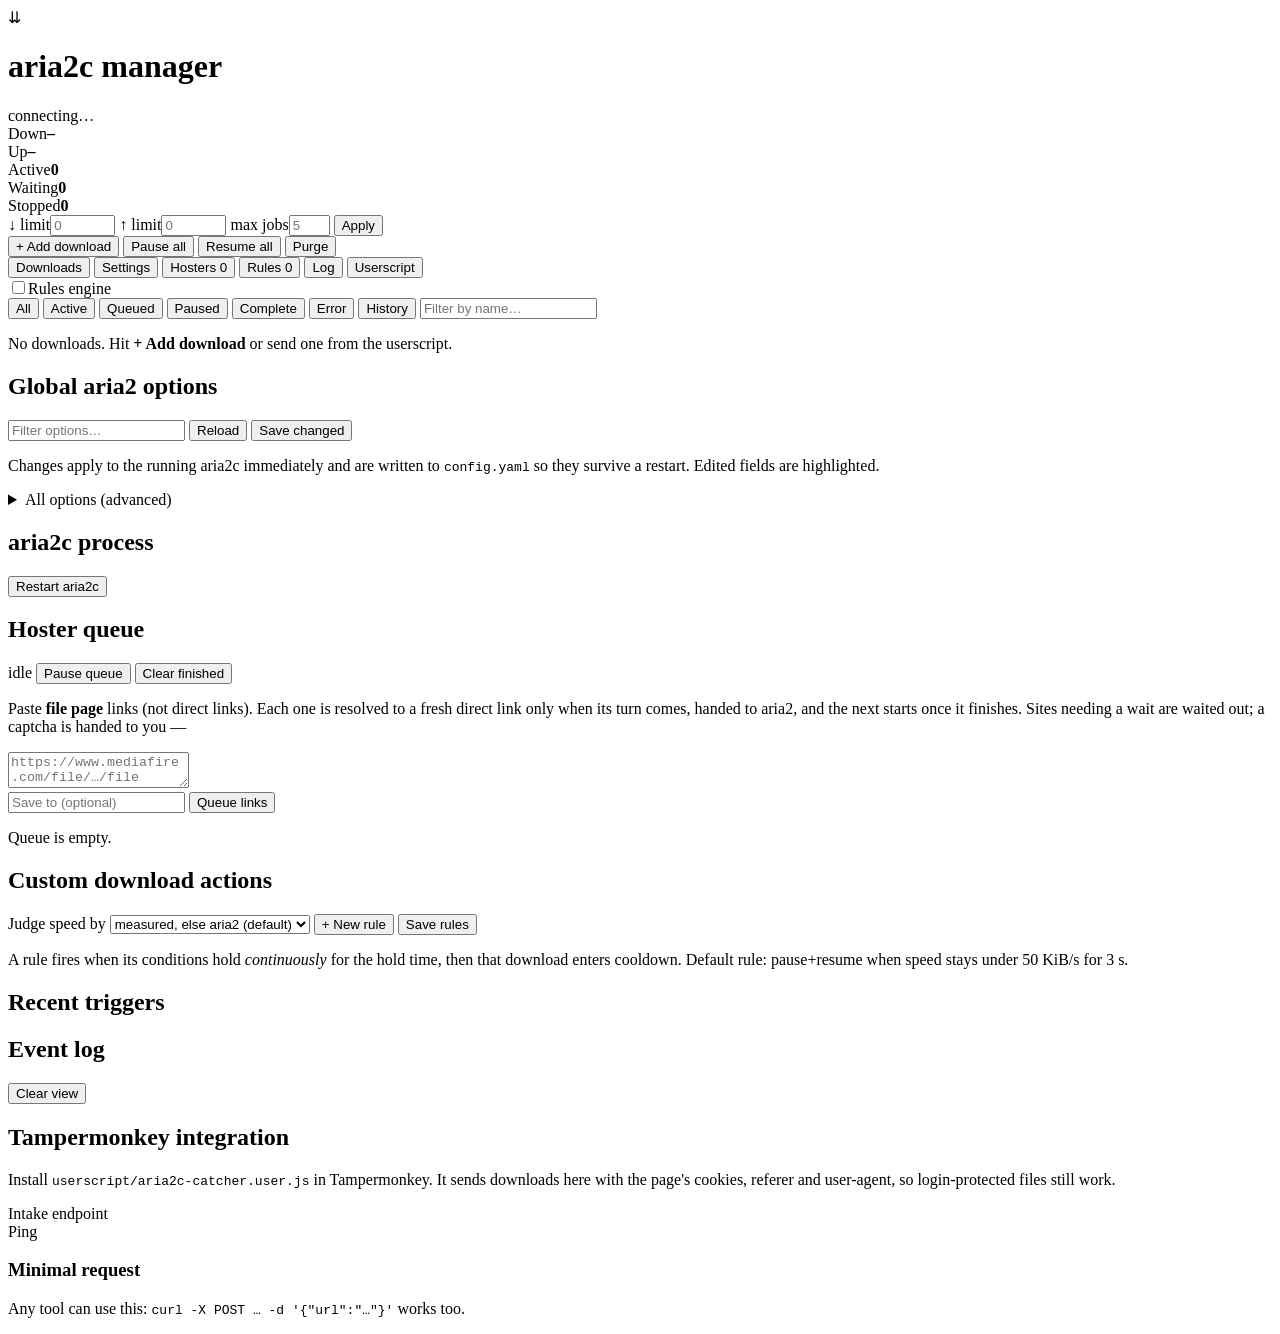
==== aria2c_manager/static/index.html @ 543faef6 "init" ====
<!doctype html>
<html lang="en">
<head>
<meta charset="utf-8">
<meta name="viewport" content="width=device-width, initial-scale=1">
<title>aria2c manager</title>
<link rel="icon" href="/favicon.ico">
<link rel="stylesheet" href="/static/style.css">
</head>
<body>

<header class="topbar">
  <div class="brand">
    <span class="logo">⇊</span>
    <div>
      <h1>aria2c manager</h1>
      <span id="aria2-pill" class="pill pill-idle">connecting…</span>
    </div>
  </div>

  <div class="stats">
    <div class="stat"><label>Down</label><b id="stat-down">–</b></div>
    <div class="stat"><label>Up</label><b id="stat-up">–</b></div>
    <div class="stat"><label>Active</label><b id="stat-active">0</b></div>
    <div class="stat"><label>Waiting</label><b id="stat-waiting">0</b></div>
    <div class="stat"><label>Stopped</label><b id="stat-stopped">0</b></div>
  </div>

  <div class="topactions">
    <div class="limitbox" title="Global speed limits — 0 means unlimited. Accepts K/M suffix.">
      <label>↓ limit</label><input id="limit-down" size="6" placeholder="0">
      <label>↑ limit</label><input id="limit-up" size="6" placeholder="0">
      <label>max&nbsp;jobs</label><input id="limit-jobs" size="3" placeholder="5">
      <button id="btn-limits" class="btn btn-small">Apply</button>
    </div>
    <button id="btn-add" class="btn btn-primary">+ Add download</button>
    <button id="btn-pause-all" class="btn">Pause all</button>
    <button id="btn-resume-all" class="btn">Resume all</button>
    <button id="btn-purge" class="btn btn-danger" title="Remove completed/error results from the list">Purge</button>
  </div>
</header>

<nav class="tabs">
  <button class="tab active" data-tab="downloads">Downloads</button>
  <button class="tab" data-tab="settings">Settings</button>
  <button class="tab" data-tab="hosters">Hosters <span id="hoster-badge" class="badge">0</span></button>
  <button class="tab" data-tab="rules">Rules <span id="rules-badge" class="badge">0</span></button>
  <button class="tab" data-tab="log">Log</button>
  <button class="tab" data-tab="help">Userscript</button>
  <div class="spacer"></div>
  <label class="switch" title="Master switch for all custom download-action rules">
    <input type="checkbox" id="rules-master"><span>Rules engine</span>
  </label>
</nav>

<main>
  <!-- ---------------- downloads ---------------- -->
  <section id="tab-downloads" class="tabpane active">
    <div class="filterbar">
      <button class="chip active" data-filter="all">All</button>
      <button class="chip" data-filter="active">Active</button>
      <button class="chip" data-filter="waiting">Queued</button>
      <button class="chip" data-filter="paused">Paused</button>
      <button class="chip" data-filter="complete">Complete</button>
      <button class="chip" data-filter="error">Error</button>
      <button class="chip chip-history" data-filter="history" title="Finished downloads the manager has recorded, kept across restarts">History</button>
      <input id="search" class="search" placeholder="Filter by name…">
    </div>
    <div id="history-bar" class="historybar" hidden>
      <span id="history-summary" class="hint"></span>
      <button id="btn-history-clear" class="btn btn-small btn-danger">Clear history</button>
    </div>
    <div id="downloads" class="downloads"></div>
    <p id="empty" class="empty">No downloads. Hit <b>+ Add download</b> or send one from the userscript.</p>
  </section>

  <!-- ---------------- settings ---------------- -->
  <section id="tab-settings" class="tabpane">
    <div class="panehead">
      <h2>Global aria2 options</h2>
      <div>
        <input id="opt-search" class="search" placeholder="Filter options…">
        <button id="btn-opt-reload" class="btn btn-small">Reload</button>
        <button id="btn-opt-save" class="btn btn-primary btn-small">Save changed</button>
      </div>
    </div>
    <p class="hint">Changes apply to the running aria2c immediately and are written to
      <code id="cfg-path">config.yaml</code> so they survive a restart. Edited fields are highlighted.</p>
    <div id="options-groups"></div>
    <details id="options-advanced-wrap">
      <summary>All options (advanced)</summary>
      <div id="options-advanced" class="optgrid"></div>
    </details>
    <div class="panehead"><h2>aria2c process</h2></div>
    <div id="proc-info" class="kv"></div>
    <button id="btn-restart-aria2" class="btn btn-danger btn-small">Restart aria2c</button>
  </section>

  <!-- ---------------- hoster queue ---------------- -->
  <section id="tab-hosters" class="tabpane">
    <div class="panehead">
      <h2>Hoster queue</h2>
      <div>
        <span id="hoster-status" class="pill pill-idle">idle</span>
        <button id="btn-hoster-pause" class="btn btn-small">Pause queue</button>
        <button id="btn-hoster-clear" class="btn btn-small">Clear finished</button>
      </div>
    </div>
    <p class="hint">Paste <b>file page</b> links (not direct links). Each one is resolved
      to a fresh direct link only when its turn comes, handed to aria2, and the next
      starts once it finishes. Sites needing a wait are waited out; a captcha is handed
      to you — <span id="hoster-sites"></span></p>

    <div class="addrow">
      <textarea id="hoster-urls" rows="2"
        placeholder="https://www.mediafire.com/file/…/file&#10;https://kenfiles.com/…"></textarea>
      <div class="addrow-side">
        <input id="hoster-dir" placeholder="Save to (optional)">
        <button id="btn-hoster-add" class="btn btn-primary">Queue links</button>
      </div>
    </div>

    <div id="hoster-list" class="downloads"></div>
    <p id="hoster-empty" class="empty">Queue is empty.</p>
  </section>

  <!-- ---------------- rules ---------------- -->
  <section id="tab-rules" class="tabpane">
    <div class="panehead">
      <h2>Custom download actions</h2>
      <div>
        <label class="inline-field" title="Which speed figure rules judge by">
          <span>Judge speed by</span>
          <select id="rules-speed-source">
            <option value="hybrid">measured, else aria2 (default)</option>
            <option value="measured">measured write speed only</option>
            <option value="aria2">aria2's reported speed</option>
          </select>
        </label>
        <button id="btn-rule-add" class="btn btn-small">+ New rule</button>
        <button id="btn-rules-save" class="btn btn-primary btn-small">Save rules</button>
      </div>
    </div>
    <p class="hint">A rule fires when its conditions hold <em>continuously</em> for the
      hold time, then that download enters cooldown. Default rule: pause+resume when speed
      stays under 50&nbsp;KiB/s for 3&nbsp;s.</p>
    <div id="rules-list"></div>
    <div class="panehead"><h2>Recent triggers</h2></div>
    <div id="rule-triggers" class="loglist"></div>
  </section>

  <!-- ---------------- log ---------------- -->
  <section id="tab-log" class="tabpane">
    <div class="panehead">
      <h2>Event log</h2>
      <div><button id="btn-log-clear" class="btn btn-small">Clear view</button></div>
    </div>
    <div id="loglist" class="loglist"></div>
  </section>

  <!-- ---------------- help ---------------- -->
  <section id="tab-help" class="tabpane">
    <div class="panehead"><h2>Tampermonkey integration</h2></div>
    <p class="hint">Install <code>userscript/aria2c-catcher.user.js</code> in Tampermonkey. It
      sends downloads here with the page's cookies, referer and user-agent, so
      login-protected files still work.</p>
    <div class="kv">
      <div><label>Intake endpoint</label><code id="help-endpoint"></code></div>
      <div><label>Ping</label><code id="help-ping"></code></div>
    </div>
    <h3>Minimal request</h3>
    <pre id="help-snippet"></pre>
    <p class="hint">Any tool can use this: <code>curl -X POST … -d '{"url":"…"}'</code> works too.</p>
  </section>
</main>

<!-- ---------------- add dialog ---------------- -->
<dialog id="add-dialog">
  <form id="add-form" method="dialog">
    <h2>Add download</h2>

    <label class="field">
      <span>URLs <small>one per line — http(s), ftp, magnet:</small></span>
      <textarea id="add-uris" rows="4" placeholder="https://example.com/file.iso&#10;magnet:?xt=urn:btih:…"></textarea>
    </label>

    <label class="field">
      <span>…or a .torrent / .metalink file</span>
      <input type="file" id="add-file" accept=".torrent,.meta4,.metalink">
    </label>

    <div class="grid2">
      <label class="field"><span>Save to directory</span><input id="add-dir" placeholder="(default)"></label>
      <label class="field"><span>Rename to <small>single file only</small></span><input id="add-out" placeholder="(from server)"></label>
      <label class="field"><span>Connections per server <small>max-connection-per-server</small></span><input id="add-conn" type="number" min="1" max="16" placeholder="16"></label>
      <label class="field"><span>Parts / split <small>split</small></span><input id="add-split" type="number" min="1" placeholder="16"></label>
      <label class="field"><span>Min part size <small>min-split-size</small></span><input id="add-minsplit" placeholder="1M"></label>
      <label class="field"><span>Speed limit <small>max-download-limit</small></span><input id="add-limit" placeholder="0"></label>
      <label class="field"><span>Referer</span><input id="add-referer" placeholder="(none)"></label>
      <label class="field"><span>User-Agent</span><input id="add-ua" placeholder="(default)"></label>
      <label class="field"><span>Cookie header</span><input id="add-cookie" placeholder="k=v; k2=v2"></label>
      <label class="field"><span>Proxy <small>all-proxy</small></span><input id="add-proxy" placeholder="(none)"></label>
      <label class="field"><span>Checksum <small>e.g. sha-256=…</small></span><input id="add-checksum" placeholder="(none)"></label>
      <label class="field"><span>Queue position <small>blank = end</small></span><input id="add-position" type="number" min="0" placeholder="end"></label>
    </div>

    <label class="field"><span>Extra headers <small>one per line, <code>Name: value</code></small></span>
      <textarea id="add-headers" rows="2" placeholder="Authorization: Bearer …"></textarea></label>

    <div class="checkrow">
      <label><input type="checkbox" id="add-paused"> Add paused</label>
      <label><input type="checkbox" id="add-mirrors"> Treat all URLs as mirrors of one file</label>
    </div>

    <div class="dialog-actions">
      <button type="button" id="add-cancel" class="btn">Cancel</button>
      <button type="button" id="add-submit" class="btn btn-primary">Add</button>
    </div>
  </form>
</dialog>

<div id="toasts" class="toasts"></div>
<template id="row-template">
  <article class="dl">
    <div class="dl-main">
      <button class="chev" title="Details">▸</button>
      <div class="dl-body">
        <div class="dl-title">
          <span class="dl-name"></span>
          <span class="dl-badges"></span>
        </div>
        <div class="bar"><div class="bar-fill"></div></div>
        <div class="dl-meta"></div>
      </div>
      <div class="dl-actions"></div>
    </div>
    <div class="dl-detail" hidden></div>
  </article>
</template>

<script src="/static/app.js"></script>
</body>
</html>
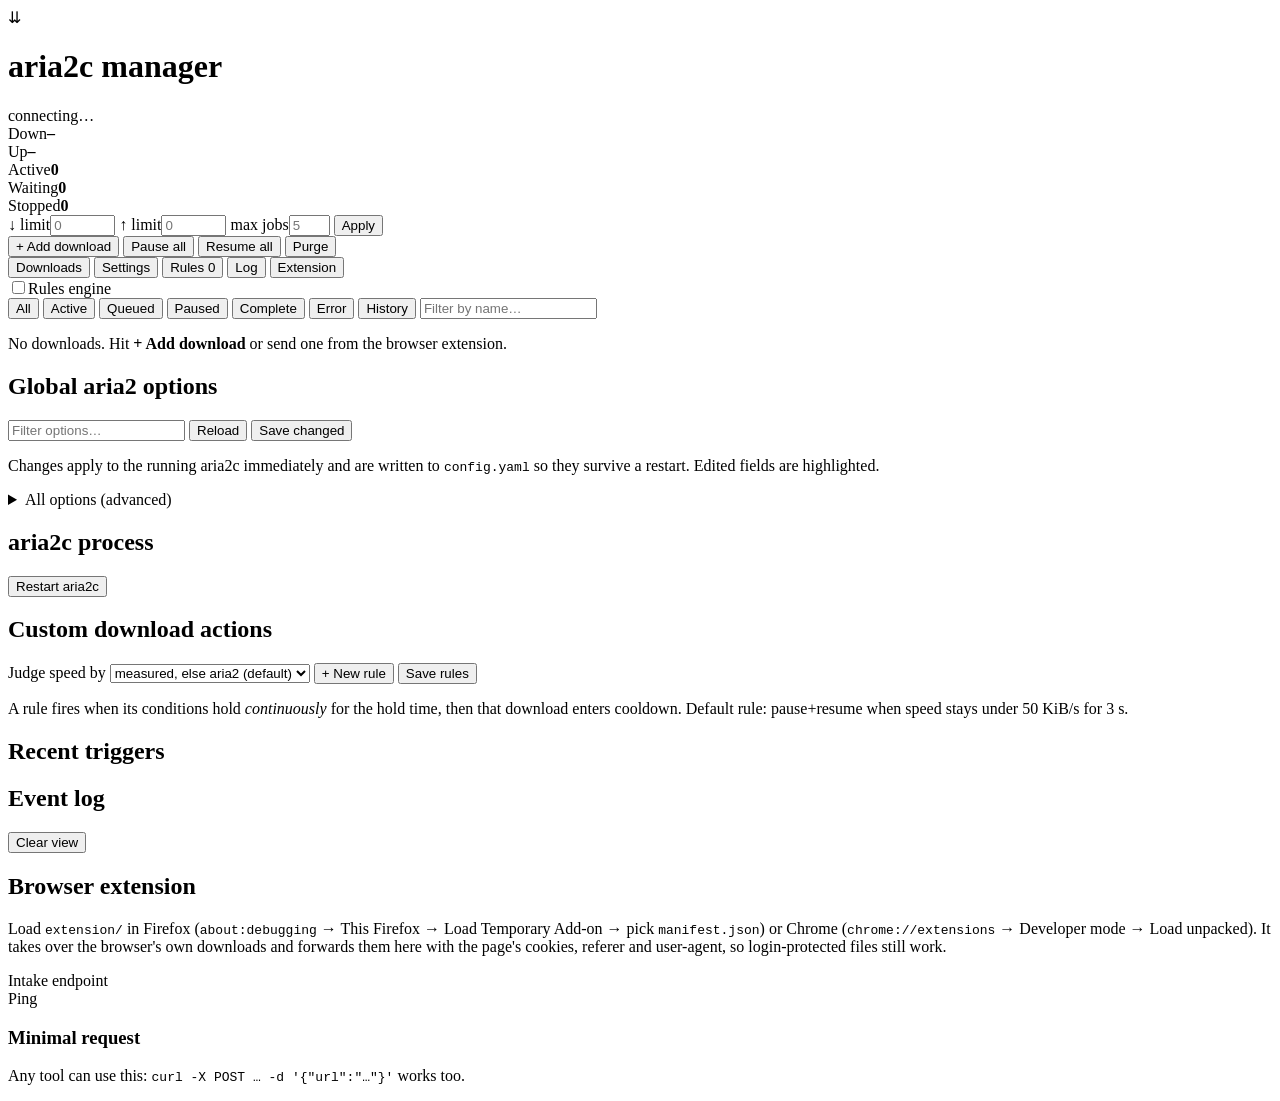
==== commit c55707d8: "dms integration" ====
--- a/aria2c_manager/static/index.html
+++ b/aria2c_manager/static/index.html
@@ -43,10 +43,9 @@
 <nav class="tabs">
   <button class="tab active" data-tab="downloads">Downloads</button>
   <button class="tab" data-tab="settings">Settings</button>
-  <button class="tab" data-tab="hosters">Hosters <span id="hoster-badge" class="badge">0</span></button>
   <button class="tab" data-tab="rules">Rules <span id="rules-badge" class="badge">0</span></button>
   <button class="tab" data-tab="log">Log</button>
-  <button class="tab" data-tab="help">Userscript</button>
+  <button class="tab" data-tab="help">Extension</button>
   <div class="spacer"></div>
   <label class="switch" title="Master switch for all custom download-action rules">
     <input type="checkbox" id="rules-master"><span>Rules engine</span>
@@ -71,7 +70,7 @@
       <button id="btn-history-clear" class="btn btn-small btn-danger">Clear history</button>
     </div>
     <div id="downloads" class="downloads"></div>
-    <p id="empty" class="empty">No downloads. Hit <b>+ Add download</b> or send one from the userscript.</p>
+    <p id="empty" class="empty">No downloads. Hit <b>+ Add download</b> or send one from the browser extension.</p>
   </section>
 
   <!-- ---------------- settings ---------------- -->
@@ -94,34 +93,6 @@
     <div class="panehead"><h2>aria2c process</h2></div>
     <div id="proc-info" class="kv"></div>
     <button id="btn-restart-aria2" class="btn btn-danger btn-small">Restart aria2c</button>
-  </section>
-
-  <!-- ---------------- hoster queue ---------------- -->
-  <section id="tab-hosters" class="tabpane">
-    <div class="panehead">
-      <h2>Hoster queue</h2>
-      <div>
-        <span id="hoster-status" class="pill pill-idle">idle</span>
-        <button id="btn-hoster-pause" class="btn btn-small">Pause queue</button>
-        <button id="btn-hoster-clear" class="btn btn-small">Clear finished</button>
-      </div>
-    </div>
-    <p class="hint">Paste <b>file page</b> links (not direct links). Each one is resolved
-      to a fresh direct link only when its turn comes, handed to aria2, and the next
-      starts once it finishes. Sites needing a wait are waited out; a captcha is handed
-      to you — <span id="hoster-sites"></span></p>
-
-    <div class="addrow">
-      <textarea id="hoster-urls" rows="2"
-        placeholder="https://www.mediafire.com/file/…/file&#10;https://kenfiles.com/…"></textarea>
-      <div class="addrow-side">
-        <input id="hoster-dir" placeholder="Save to (optional)">
-        <button id="btn-hoster-add" class="btn btn-primary">Queue links</button>
-      </div>
-    </div>
-
-    <div id="hoster-list" class="downloads"></div>
-    <p id="hoster-empty" class="empty">Queue is empty.</p>
   </section>
 
   <!-- ---------------- rules ---------------- -->
@@ -160,10 +131,12 @@
 
   <!-- ---------------- help ---------------- -->
   <section id="tab-help" class="tabpane">
-    <div class="panehead"><h2>Tampermonkey integration</h2></div>
-    <p class="hint">Install <code>userscript/aria2c-catcher.user.js</code> in Tampermonkey. It
-      sends downloads here with the page's cookies, referer and user-agent, so
-      login-protected files still work.</p>
+    <div class="panehead"><h2>Browser extension</h2></div>
+    <p class="hint">Load <code>extension/</code> in Firefox (<code>about:debugging</code> →
+      This Firefox → Load Temporary Add-on → pick <code>manifest.json</code>) or Chrome
+      (<code>chrome://extensions</code> → Developer mode → Load unpacked). It takes over the
+      browser's own downloads and forwards them here with the page's cookies, referer and
+      user-agent, so login-protected files still work.</p>
     <div class="kv">
       <div><label>Intake endpoint</label><code id="help-endpoint"></code></div>
       <div><label>Ping</label><code id="help-ping"></code></div>
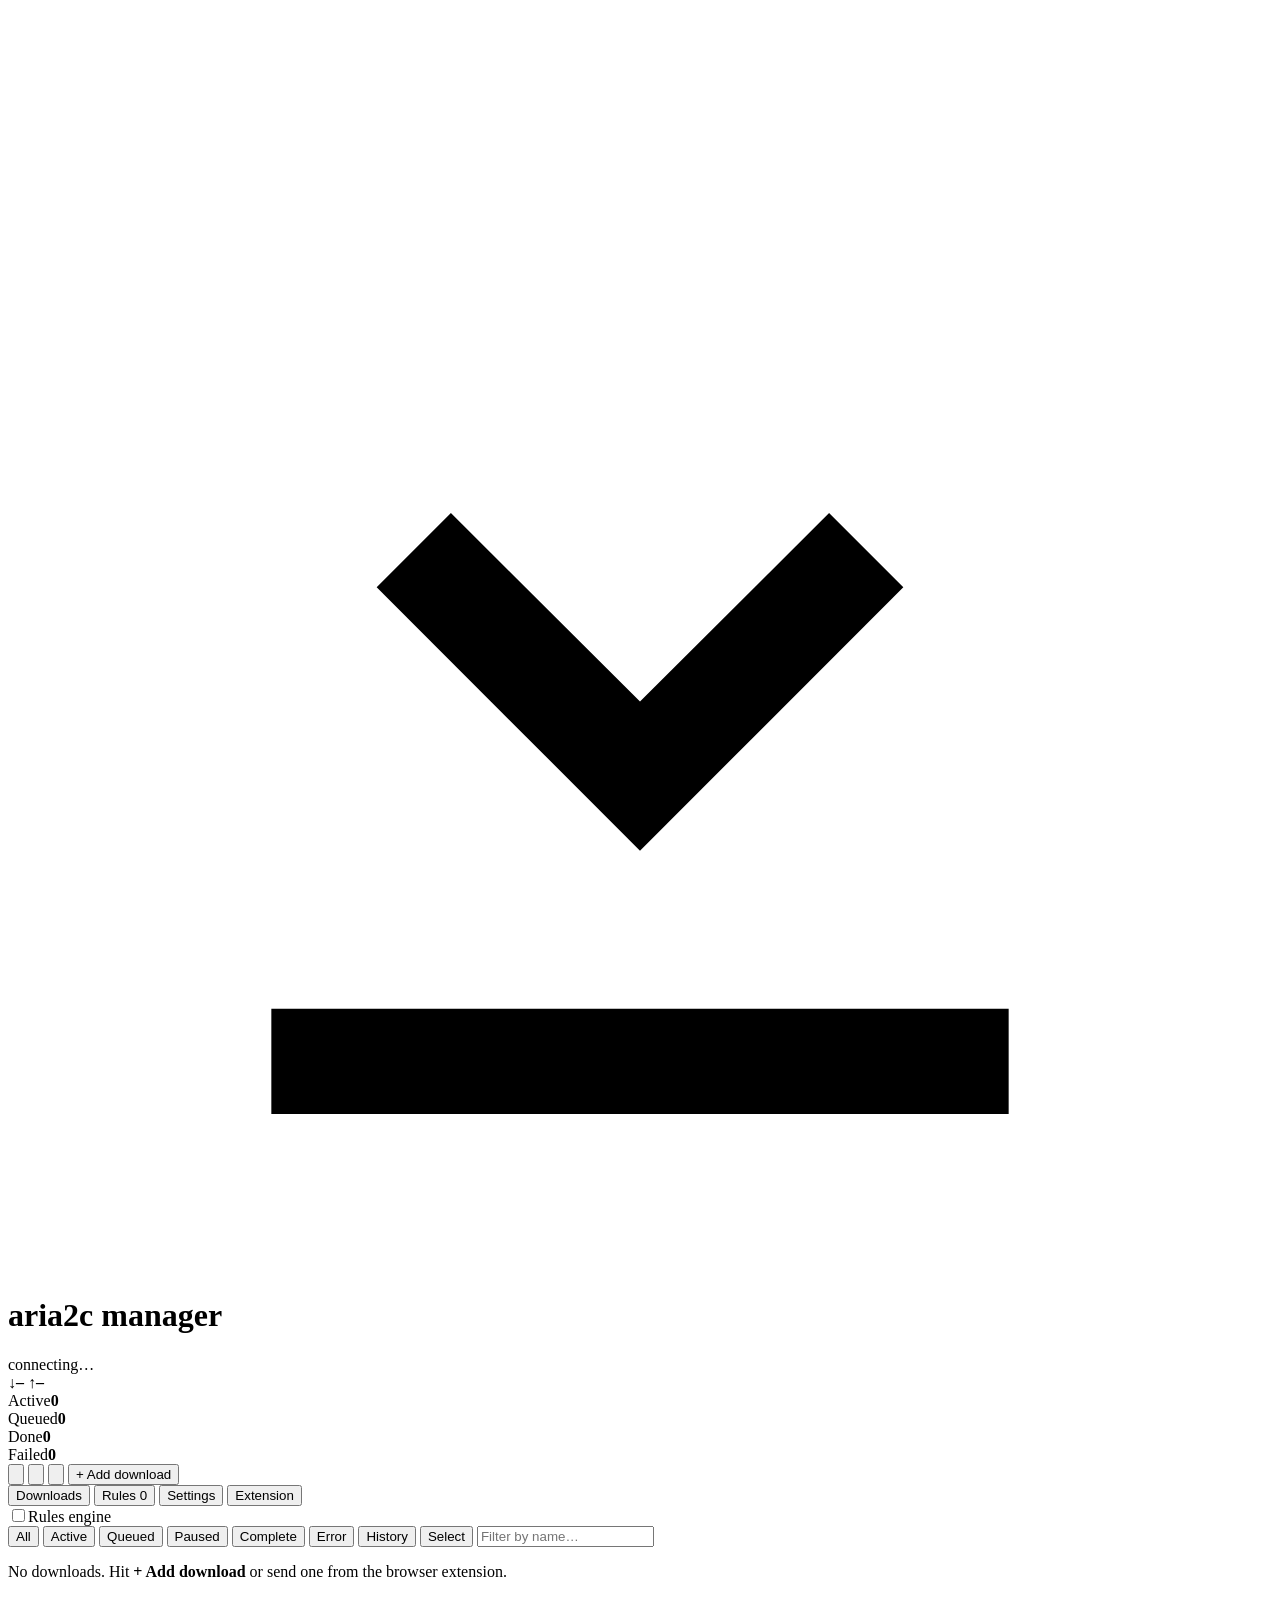
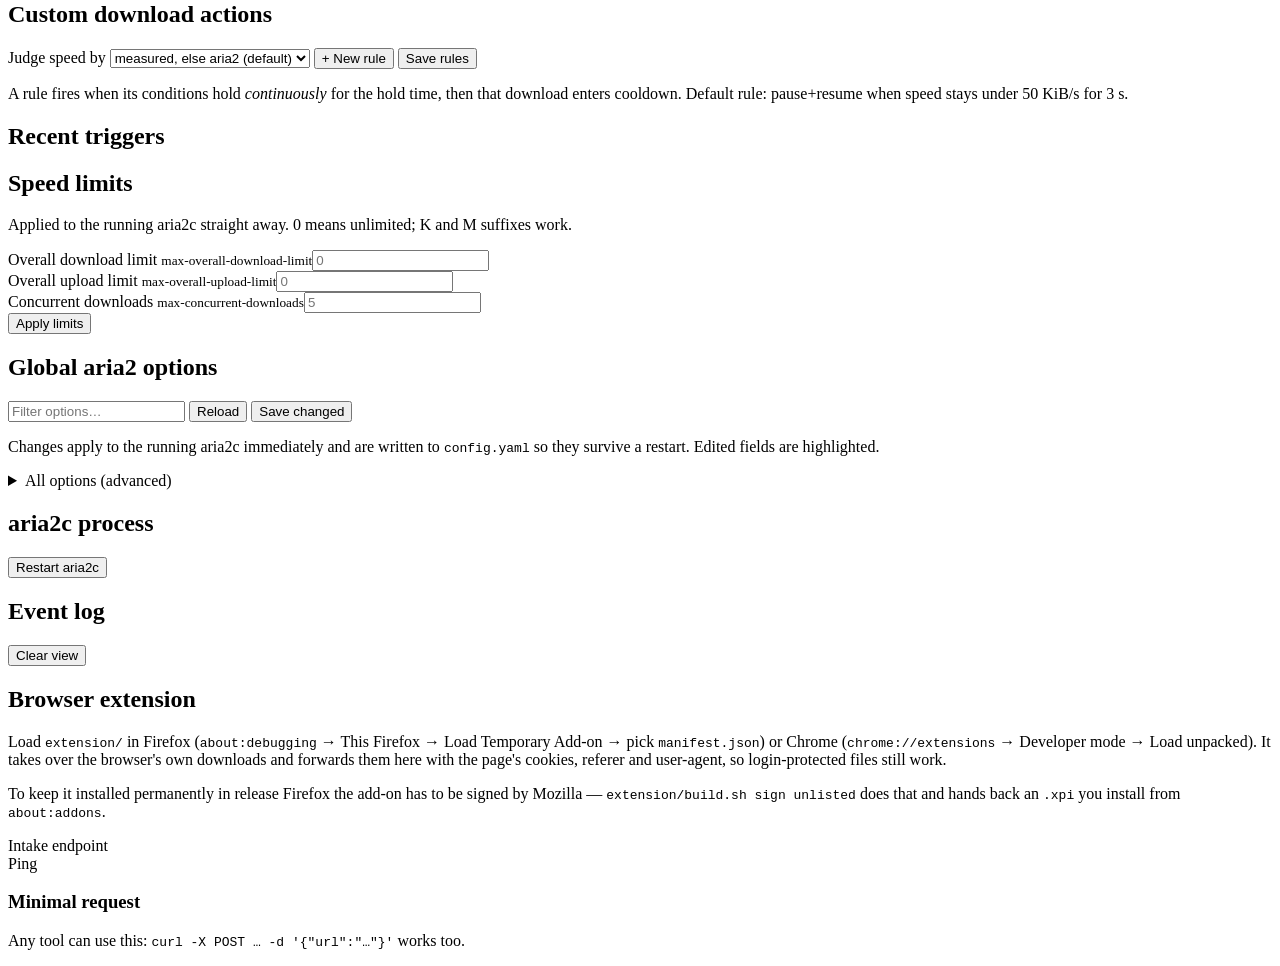
==== commit 83762e23: "web ui improvement" ====
--- a/aria2c_manager/static/index.html
+++ b/aria2c_manager/static/index.html
@@ -11,40 +11,38 @@
 
 <header class="topbar">
   <div class="brand">
-    <span class="logo">⇊</span>
+    <span class="logo" aria-hidden="true"><svg viewBox="0 0 24 24"><path d="M12 3v10.17l3.59-3.58L17 11l-5 5-5-5 1.41-1.41L12 13.17V3h0z"/><path d="M5 19h14v2H5z"/></svg></span>
     <div>
       <h1>aria2c manager</h1>
       <span id="aria2-pill" class="pill pill-idle">connecting…</span>
     </div>
   </div>
 
+  <!-- The live rate is why the page is open, so it leads. -->
+  <div class="throughput">
+    <span class="rate down"><span class="arrow">↓</span><b id="stat-down">–</b></span>
+    <span class="rate up"><span class="arrow">↑</span><b id="stat-up">–</b></span>
+  </div>
+
   <div class="stats">
-    <div class="stat"><label>Down</label><b id="stat-down">–</b></div>
-    <div class="stat"><label>Up</label><b id="stat-up">–</b></div>
     <div class="stat"><label>Active</label><b id="stat-active">0</b></div>
-    <div class="stat"><label>Waiting</label><b id="stat-waiting">0</b></div>
-    <div class="stat"><label>Stopped</label><b id="stat-stopped">0</b></div>
+    <div class="stat"><label>Queued</label><b id="stat-waiting">0</b></div>
+    <div class="stat"><label>Done</label><b id="stat-complete">0</b></div>
+    <div class="stat"><label>Failed</label><b id="stat-error">0</b></div>
   </div>
 
   <div class="topactions">
-    <div class="limitbox" title="Global speed limits — 0 means unlimited. Accepts K/M suffix.">
-      <label>↓ limit</label><input id="limit-down" size="6" placeholder="0">
-      <label>↑ limit</label><input id="limit-up" size="6" placeholder="0">
-      <label>max&nbsp;jobs</label><input id="limit-jobs" size="3" placeholder="5">
-      <button id="btn-limits" class="btn btn-small">Apply</button>
-    </div>
+    <button id="btn-pause-all" class="btn btn-icon btn-ghost" title="Pause every download" aria-label="Pause every download"><svg class="ico" viewBox="0 0 24 24" aria-hidden="true"><path d="M6 19h4V5H6v14zm8-14v14h4V5h-4z"/></svg></button>
+    <button id="btn-resume-all" class="btn btn-icon btn-ghost" title="Resume every download" aria-label="Resume every download"><svg class="ico" viewBox="0 0 24 24" aria-hidden="true"><path d="M8 5v14l11-7z"/></svg></button>
+    <button id="btn-purge" class="btn btn-icon btn-ghost" title="Clear finished and failed rows from the list" aria-label="Clear finished rows"><svg class="ico" viewBox="0 0 24 24" aria-hidden="true"><path d="M5 13h14v-2H5v2zm-2 4h14v-2H3v2zM7 7v2h14V7H7z"/></svg></button>
     <button id="btn-add" class="btn btn-primary">+ Add download</button>
-    <button id="btn-pause-all" class="btn">Pause all</button>
-    <button id="btn-resume-all" class="btn">Resume all</button>
-    <button id="btn-purge" class="btn btn-danger" title="Remove completed/error results from the list">Purge</button>
   </div>
 </header>
 
 <nav class="tabs">
   <button class="tab active" data-tab="downloads">Downloads</button>
+  <button class="tab" data-tab="rules">Rules <span id="rules-badge" class="badge">0</span></button>
   <button class="tab" data-tab="settings">Settings</button>
-  <button class="tab" data-tab="rules">Rules <span id="rules-badge" class="badge">0</span></button>
-  <button class="tab" data-tab="log">Log</button>
   <button class="tab" data-tab="help">Extension</button>
   <div class="spacer"></div>
   <label class="switch" title="Master switch for all custom download-action rules">
@@ -56,43 +54,40 @@
   <!-- ---------------- downloads ---------------- -->
   <section id="tab-downloads" class="tabpane active">
     <div class="filterbar">
-      <button class="chip active" data-filter="all">All</button>
-      <button class="chip" data-filter="active">Active</button>
-      <button class="chip" data-filter="waiting">Queued</button>
-      <button class="chip" data-filter="paused">Paused</button>
-      <button class="chip" data-filter="complete">Complete</button>
-      <button class="chip" data-filter="error">Error</button>
+      <button class="chip active" data-filter="all">All <span class="n" id="count-all"></span></button>
+      <button class="chip" data-filter="active">Active <span class="n" id="count-active"></span></button>
+      <button class="chip" data-filter="waiting">Queued <span class="n" id="count-waiting"></span></button>
+      <button class="chip" data-filter="paused">Paused <span class="n" id="count-paused"></span></button>
+      <button class="chip" data-filter="complete">Complete <span class="n" id="count-complete"></span></button>
+      <button class="chip" data-filter="error">Error <span class="n" id="count-error"></span></button>
       <button class="chip chip-history" data-filter="history" title="Finished downloads the manager has recorded, kept across restarts">History</button>
+      <button id="btn-select" class="btn btn-small" title="Select several downloads to act on at once">Select</button>
       <input id="search" class="search" placeholder="Filter by name…">
     </div>
+
+    <!-- shown only in selection mode -->
+    <div id="bulk-bar" class="bulkbar" hidden>
+      <span class="count" id="bulk-count">0 selected</span>
+      <button id="bulk-all" class="btn btn-small">All</button>
+      <span class="spacer"></span>
+      <button id="bulk-pause" class="btn btn-small" title="Pause the selected downloads"><svg class="ico" viewBox="0 0 24 24" aria-hidden="true"><path d="M6 19h4V5H6v14zm8-14v14h4V5h-4z"/></svg><span>Pause</span></button>
+      <button id="bulk-resume" class="btn btn-small" title="Resume the selected downloads"><svg class="ico" viewBox="0 0 24 24" aria-hidden="true"><path d="M8 5v14l11-7z"/></svg><span>Resume</span></button>
+      <button id="bulk-remove" class="btn btn-small btn-danger" title="Remove the selected downloads"><svg class="ico" viewBox="0 0 24 24" aria-hidden="true"><path d="M6 19c0 1.1.9 2 2 2h8c1.1 0 2-.9 2-2V7H6v12zM19 4h-3.5l-1-1h-5l-1 1H5v2h14V4z"/></svg><span>Remove</span></button>
+    </div>
+    <div id="bulk-confirm" class="bulkbar confirming" hidden>
+      <span class="question" id="bulk-question"></span>
+      <span class="spacer"></span>
+      <button id="bulk-cancel" class="btn btn-small">Cancel</button>
+      <button id="bulk-keep" class="btn btn-small">Keep files</button>
+      <button id="bulk-delete" class="btn btn-small btn-danger">Delete files</button>
+    </div>
+
     <div id="history-bar" class="historybar" hidden>
       <span id="history-summary" class="hint"></span>
       <button id="btn-history-clear" class="btn btn-small btn-danger">Clear history</button>
     </div>
     <div id="downloads" class="downloads"></div>
     <p id="empty" class="empty">No downloads. Hit <b>+ Add download</b> or send one from the browser extension.</p>
-  </section>
-
-  <!-- ---------------- settings ---------------- -->
-  <section id="tab-settings" class="tabpane">
-    <div class="panehead">
-      <h2>Global aria2 options</h2>
-      <div>
-        <input id="opt-search" class="search" placeholder="Filter options…">
-        <button id="btn-opt-reload" class="btn btn-small">Reload</button>
-        <button id="btn-opt-save" class="btn btn-primary btn-small">Save changed</button>
-      </div>
-    </div>
-    <p class="hint">Changes apply to the running aria2c immediately and are written to
-      <code id="cfg-path">config.yaml</code> so they survive a restart. Edited fields are highlighted.</p>
-    <div id="options-groups"></div>
-    <details id="options-advanced-wrap">
-      <summary>All options (advanced)</summary>
-      <div id="options-advanced" class="optgrid"></div>
-    </details>
-    <div class="panehead"><h2>aria2c process</h2></div>
-    <div id="proc-info" class="kv"></div>
-    <button id="btn-restart-aria2" class="btn btn-danger btn-small">Restart aria2c</button>
   </section>
 
   <!-- ---------------- rules ---------------- -->
@@ -120,8 +115,44 @@
     <div id="rule-triggers" class="loglist"></div>
   </section>
 
-  <!-- ---------------- log ---------------- -->
-  <section id="tab-log" class="tabpane">
+  <!-- ---------------- settings ---------------- -->
+  <section id="tab-settings" class="tabpane">
+    <div class="panehead">
+      <h2>Speed limits</h2>
+    </div>
+    <p class="hint">Applied to the running aria2c straight away. 0 means unlimited; K and M suffixes work.</p>
+    <div class="optgroup">
+      <div class="optgrid">
+        <div class="optfield"><label>Overall download limit <small>max-overall-download-limit</small></label><input id="limit-down" placeholder="0"></div>
+        <div class="optfield"><label>Overall upload limit <small>max-overall-upload-limit</small></label><input id="limit-up" placeholder="0"></div>
+        <div class="optfield"><label>Concurrent downloads <small>max-concurrent-downloads</small></label><input id="limit-jobs" placeholder="5"></div>
+      </div>
+      <div class="panehead"><span></span><button id="btn-limits" class="btn btn-small btn-primary">Apply limits</button></div>
+    </div>
+
+    <div class="panehead">
+      <h2>Global aria2 options</h2>
+      <div>
+        <input id="opt-search" class="search" placeholder="Filter options…">
+        <button id="btn-opt-reload" class="btn btn-small">Reload</button>
+        <button id="btn-opt-save" class="btn btn-primary btn-small">Save changed</button>
+      </div>
+    </div>
+    <p class="hint">Changes apply to the running aria2c immediately and are written to
+      <code id="cfg-path">config.yaml</code> so they survive a restart. Edited fields are highlighted.</p>
+    <div id="options-groups"></div>
+    <details id="options-advanced-wrap">
+      <summary>All options (advanced)</summary>
+      <div id="options-advanced" class="optgrid"></div>
+    </details>
+
+    <div class="panehead"><h2>aria2c process</h2></div>
+    <div id="proc-info" class="kv"></div>
+    <p></p>
+    <button id="btn-restart-aria2" class="btn btn-danger btn-small">Restart aria2c</button>
+
+    <!-- The log is diagnostic material, not a view to watch, so it folds away
+         here rather than holding a tab of its own. -->
     <div class="panehead">
       <h2>Event log</h2>
       <div><button id="btn-log-clear" class="btn btn-small">Clear view</button></div>
@@ -137,6 +168,9 @@
       (<code>chrome://extensions</code> → Developer mode → Load unpacked). It takes over the
       browser's own downloads and forwards them here with the page's cookies, referer and
       user-agent, so login-protected files still work.</p>
+    <p class="hint">To keep it installed permanently in release Firefox the add-on has to be
+      signed by Mozilla — <code>extension/build.sh sign unlisted</code> does that and hands
+      back an <code>.xpi</code> you install from <code>about:addons</code>.</p>
     <div class="kv">
       <div><label>Intake endpoint</label><code id="help-endpoint"></code></div>
       <div><label>Ping</label><code id="help-ping"></code></div>
@@ -196,18 +230,20 @@
 <template id="row-template">
   <article class="dl">
     <div class="dl-main">
-      <button class="chev" title="Details">▸</button>
+      <input type="checkbox" class="dl-pick" hidden>
+      <button class="chev" title="Details" aria-label="Details"></button>
       <div class="dl-body">
         <div class="dl-title">
           <span class="dl-name"></span>
           <span class="dl-badges"></span>
         </div>
-        <div class="bar"><div class="bar-fill"></div></div>
         <div class="dl-meta"></div>
       </div>
       <div class="dl-actions"></div>
     </div>
+    <div class="dl-confirm" hidden></div>
     <div class="dl-detail" hidden></div>
+    <div class="bar"><div class="bar-fill"></div></div>
   </article>
 </template>
 
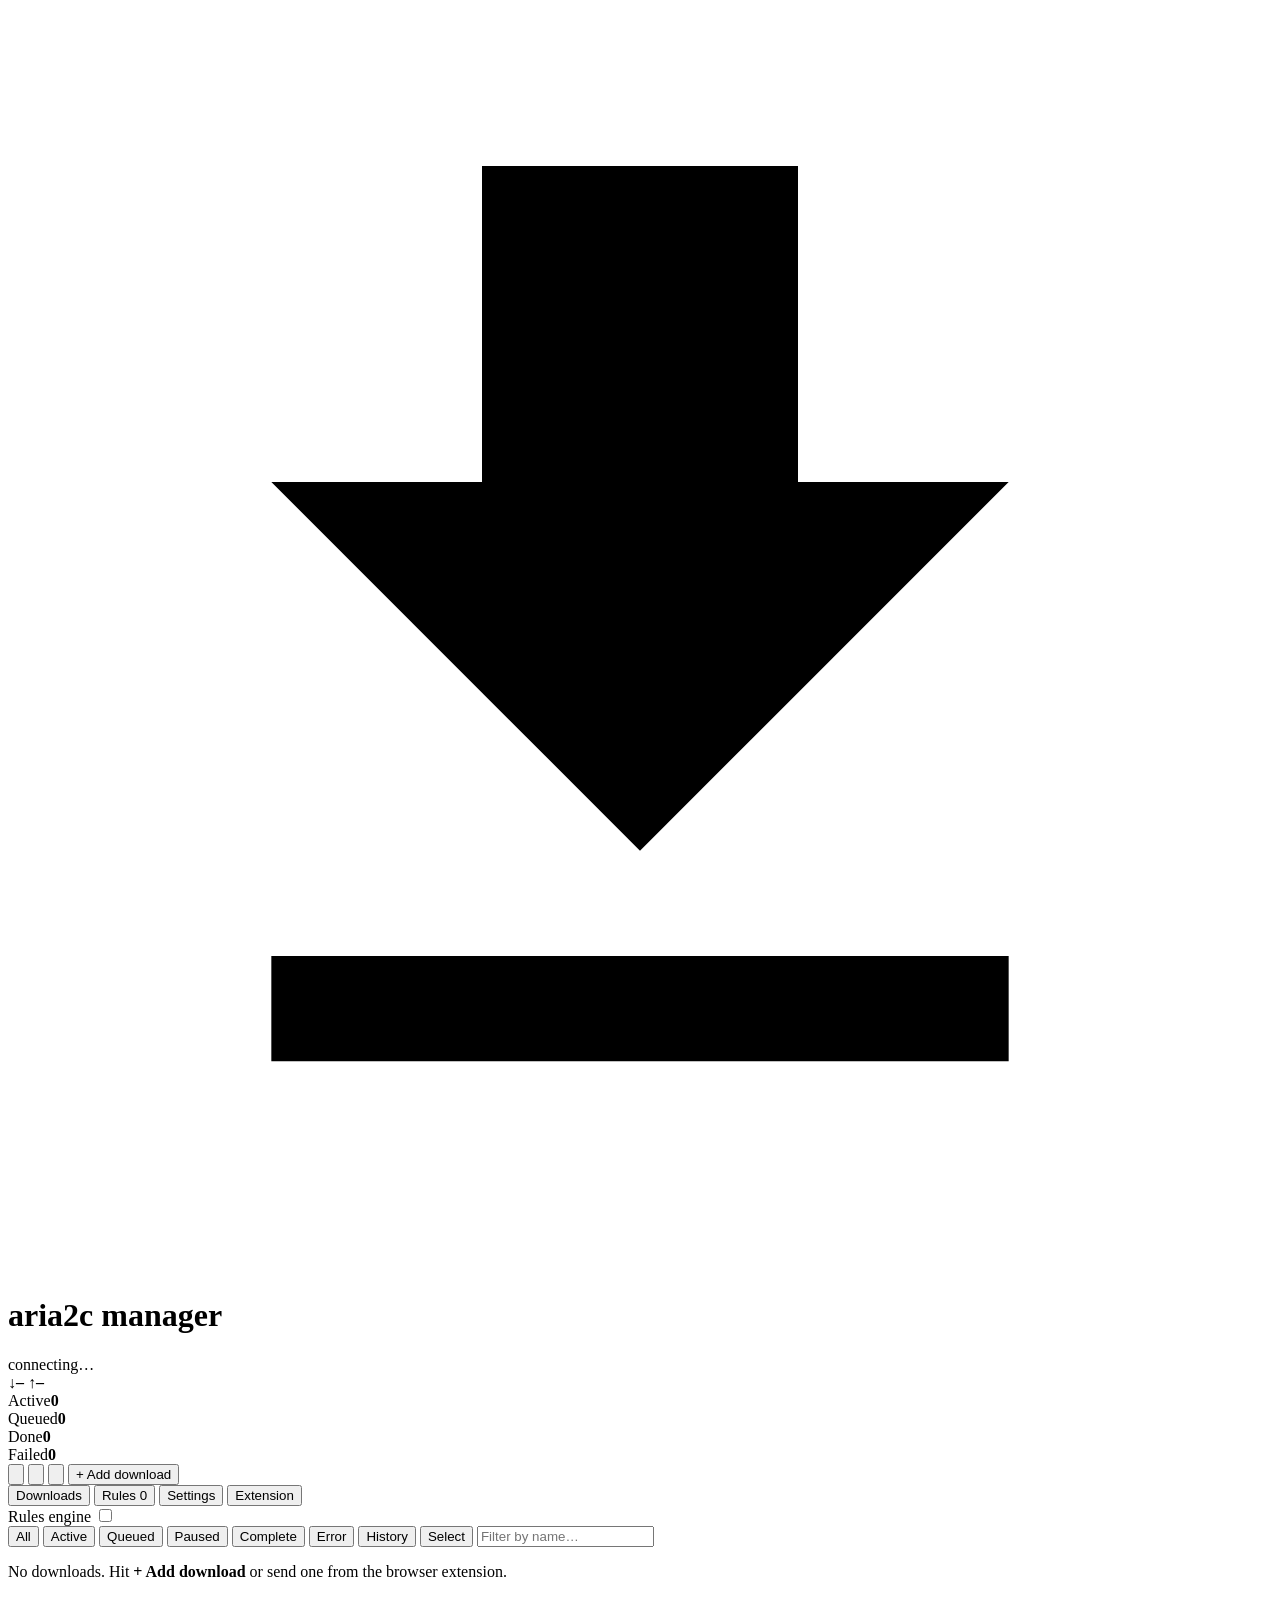
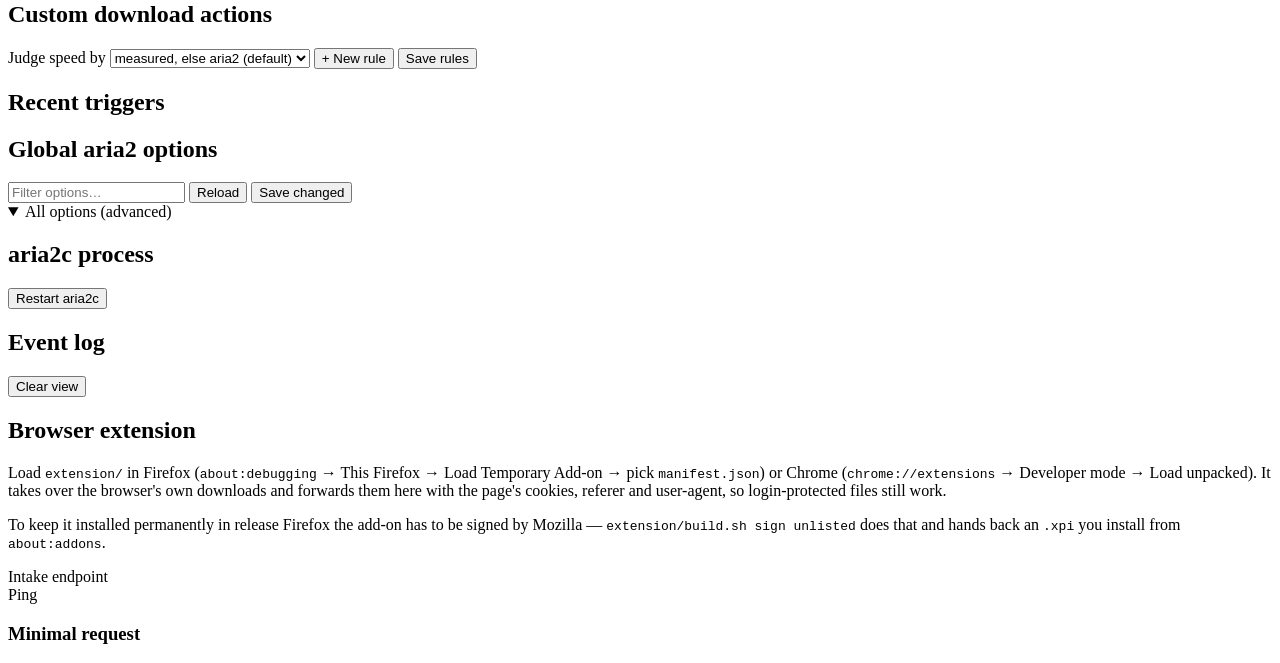
==== commit 8713c9ff: "ui improvement" ====
--- a/aria2c_manager/static/index.html
+++ b/aria2c_manager/static/index.html
@@ -9,9 +9,15 @@
 </head>
 <body>
 
+<!-- The header and the tab bar are one masthead and stick as one block. They
+     used to stick separately, which meant the tab bar carried a hand-measured
+     `top: 59px` for the header's height — a number that was wrong the moment the
+     header grew, and wrong again whenever the header wraps on a narrow window.
+     Nesting them removes the measurement instead of re-tuning it. -->
+<div class="masthead">
 <header class="topbar">
   <div class="brand">
-    <span class="logo" aria-hidden="true"><svg viewBox="0 0 24 24"><path d="M12 3v10.17l3.59-3.58L17 11l-5 5-5-5 1.41-1.41L12 13.17V3h0z"/><path d="M5 19h14v2H5z"/></svg></span>
+    <span class="logo" aria-hidden="true"><svg viewBox="0 0 24 24"><path d="M5 20h14v-2H5v2zM19 9h-4V3H9v6H5l7 7 7-7z"/></svg></span>
     <div>
       <h1>aria2c manager</h1>
       <span id="aria2-pill" class="pill pill-idle">connecting…</span>
@@ -34,7 +40,7 @@
   <div class="topactions">
     <button id="btn-pause-all" class="btn btn-icon btn-ghost" title="Pause every download" aria-label="Pause every download"><svg class="ico" viewBox="0 0 24 24" aria-hidden="true"><path d="M6 19h4V5H6v14zm8-14v14h4V5h-4z"/></svg></button>
     <button id="btn-resume-all" class="btn btn-icon btn-ghost" title="Resume every download" aria-label="Resume every download"><svg class="ico" viewBox="0 0 24 24" aria-hidden="true"><path d="M8 5v14l11-7z"/></svg></button>
-    <button id="btn-purge" class="btn btn-icon btn-ghost" title="Clear finished and failed rows from the list" aria-label="Clear finished rows"><svg class="ico" viewBox="0 0 24 24" aria-hidden="true"><path d="M5 13h14v-2H5v2zm-2 4h14v-2H3v2zM7 7v2h14V7H7z"/></svg></button>
+    <button id="btn-purge" class="btn btn-icon btn-ghost" title="Clear finished and failed rows from the list" aria-label="Clear finished rows"><svg class="ico" viewBox="0 0 24 24" aria-hidden="true"><path d="M16 11h-1V3a2 2 0 0 0-4 0v8h-1a5 5 0 0 0-5 5v7h16v-7a5 5 0 0 0-5-5zm2 12h-2v-4h-2v4h-2v-4h-2v4H8v-4H6v-3a3 3 0 0 1 3-3h6a3 3 0 0 1 3 3v7z"/></svg></button>
     <button id="btn-add" class="btn btn-primary">+ Add download</button>
   </div>
 </header>
@@ -45,10 +51,12 @@
   <button class="tab" data-tab="settings">Settings</button>
   <button class="tab" data-tab="help">Extension</button>
   <div class="spacer"></div>
-  <label class="switch" title="Master switch for all custom download-action rules">
-    <input type="checkbox" id="rules-master"><span>Rules engine</span>
+  <label class="tabtoggle" title="Master switch for all custom download-action rules">
+    <span>Rules engine</span>
+    <span class="switch"><input type="checkbox" id="rules-master"><span class="track"><span class="knob"></span></span></span>
   </label>
 </nav>
+</div>
 
 <main>
   <!-- ---------------- downloads ---------------- -->
@@ -107,9 +115,6 @@
         <button id="btn-rules-save" class="btn btn-primary btn-small">Save rules</button>
       </div>
     </div>
-    <p class="hint">A rule fires when its conditions hold <em>continuously</em> for the
-      hold time, then that download enters cooldown. Default rule: pause+resume when speed
-      stays under 50&nbsp;KiB/s for 3&nbsp;s.</p>
     <div id="rules-list"></div>
     <div class="panehead"><h2>Recent triggers</h2></div>
     <div id="rule-triggers" class="loglist"></div>
@@ -117,19 +122,6 @@
 
   <!-- ---------------- settings ---------------- -->
   <section id="tab-settings" class="tabpane">
-    <div class="panehead">
-      <h2>Speed limits</h2>
-    </div>
-    <p class="hint">Applied to the running aria2c straight away. 0 means unlimited; K and M suffixes work.</p>
-    <div class="optgroup">
-      <div class="optgrid">
-        <div class="optfield"><label>Overall download limit <small>max-overall-download-limit</small></label><input id="limit-down" placeholder="0"></div>
-        <div class="optfield"><label>Overall upload limit <small>max-overall-upload-limit</small></label><input id="limit-up" placeholder="0"></div>
-        <div class="optfield"><label>Concurrent downloads <small>max-concurrent-downloads</small></label><input id="limit-jobs" placeholder="5"></div>
-      </div>
-      <div class="panehead"><span></span><button id="btn-limits" class="btn btn-small btn-primary">Apply limits</button></div>
-    </div>
-
     <div class="panehead">
       <h2>Global aria2 options</h2>
       <div>
@@ -138,18 +130,19 @@
         <button id="btn-opt-save" class="btn btn-primary btn-small">Save changed</button>
       </div>
     </div>
-    <p class="hint">Changes apply to the running aria2c immediately and are written to
-      <code id="cfg-path">config.yaml</code> so they survive a restart. Edited fields are highlighted.</p>
     <div id="options-groups"></div>
-    <details id="options-advanced-wrap">
-      <summary>All options (advanced)</summary>
+    <details id="options-advanced-wrap" open>
+      <summary>All options (advanced)<span id="advanced-count" class="count"></span></summary>
       <div id="options-advanced" class="optgrid"></div>
     </details>
 
     <div class="panehead"><h2>aria2c process</h2></div>
-    <div id="proc-info" class="kv"></div>
-    <p></p>
-    <button id="btn-restart-aria2" class="btn btn-danger btn-small">Restart aria2c</button>
+    <div class="optgroup">
+      <div id="proc-info" class="kv"></div>
+      <div class="group-actions">
+        <button id="btn-restart-aria2" class="btn btn-danger btn-small">Restart aria2c</button>
+      </div>
+    </div>
 
     <!-- The log is diagnostic material, not a view to watch, so it folds away
          here rather than holding a tab of its own. -->
@@ -177,7 +170,6 @@
     </div>
     <h3>Minimal request</h3>
     <pre id="help-snippet"></pre>
-    <p class="hint">Any tool can use this: <code>curl -X POST … -d '{"url":"…"}'</code> works too.</p>
   </section>
 </main>
 
@@ -215,8 +207,10 @@
       <textarea id="add-headers" rows="2" placeholder="Authorization: Bearer …"></textarea></label>
 
     <div class="checkrow">
-      <label><input type="checkbox" id="add-paused"> Add paused</label>
-      <label><input type="checkbox" id="add-mirrors"> Treat all URLs as mirrors of one file</label>
+      <label class="boolopt"><span>Add paused</span>
+        <span class="switch"><input type="checkbox" id="add-paused"><span class="track"><span class="knob"></span></span></span></label>
+      <label class="boolopt"><span>Treat all URLs as mirrors of one file</span>
+        <span class="switch"><input type="checkbox" id="add-mirrors"><span class="track"><span class="knob"></span></span></span></label>
     </div>
 
     <div class="dialog-actions">
@@ -247,6 +241,7 @@
   </article>
 </template>
 
+<script src="/static/option-help.js"></script>
 <script src="/static/app.js"></script>
 </body>
 </html>
